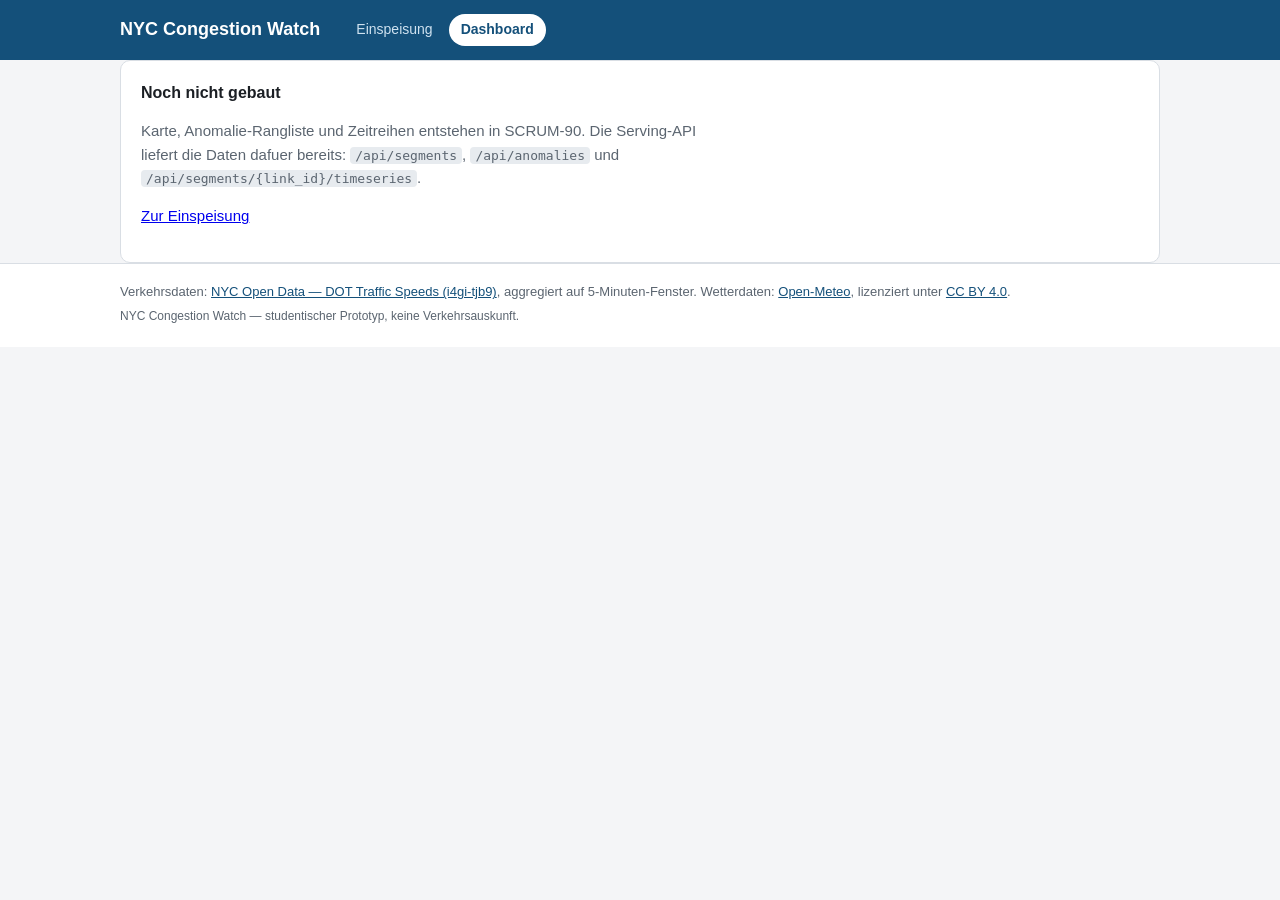
==== src/ui/dashboard.html @ 72b77bcc "SCRUM-89: Web-UI Rolle Datenlieferant - Event-Formular und Szenario-Generator" ====
<!DOCTYPE html>
<html lang="de">
<head>
  <meta charset="utf-8">
  <meta name="viewport" content="width=device-width, initial-scale=1">
  <title>NYC Congestion Watch — Dashboard</title>
  <link rel="stylesheet" href="styles.css">
  <link rel="icon" href="data:image/svg+xml,<svg xmlns='http://www.w3.org/2000/svg' viewBox='0 0 16 16'><rect width='16' height='16' rx='3' fill='%2314507a'/><path d='M3 11h10M3 8h7M3 5h4' stroke='white' stroke-width='1.6' stroke-linecap='round'/></svg>">
  <script src="config.js"></script>
</head>
<body>
<header>
  <div class="wrap">
    <h1>NYC Congestion Watch</h1>
    <nav>
      <a href="index.html">Einspeisung</a>
      <a href="dashboard.html" class="active">Dashboard</a>
    </nav>
  </div>
</header>

<main class="wrap">
  <section class="card">
    <h2>Noch nicht gebaut</h2>
    <p class="lead">
      Karte, Anomalie-Rangliste und Zeitreihen entstehen in SCRUM-90. Die
      Serving-API liefert die Daten dafuer bereits:
      <code>/api/segments</code>, <code>/api/anomalies</code> und
      <code>/api/segments/{link_id}/timeseries</code>.
    </p>
    <p><a href="index.html">Zur Einspeisung</a></p>
  </section>
</main>

<footer>
  <div class="wrap">
    <p>
      Verkehrsdaten: <a href="https://data.cityofnewyork.us/d/i4gi-tjb9" rel="noopener">NYC Open Data — DOT Traffic Speeds (i4gi-tjb9)</a>,
      aggregiert auf 5-Minuten-Fenster.
      Wetterdaten: <a href="https://open-meteo.com/" rel="noopener">Open-Meteo</a>,
      lizenziert unter <a href="https://creativecommons.org/licenses/by/4.0/" rel="noopener">CC BY 4.0</a>.
    </p>
    <p class="small">NYC Congestion Watch — studentischer Prototyp, keine Verkehrsauskunft.</p>
  </div>
</footer>
</body>
</html>
---- src/ui/styles.css ----
/* NYC Congestion Watch — UI.
 * Bewusst ohne Framework und ohne Build-Schritt: das Bundle ist statisch,
 * damit es in SCRUM-91 als schlankes nginx-Image ohne Node-Toolchain laeuft.
 */

:root {
  --bg: #f4f5f7;
  --card: #ffffff;
  --ink: #1b1f24;
  --muted: #5b6570;
  --line: #d9dee4;
  --accent: #14507a;
  --ok: #1c6b3f;
  --warn: #8a5a00;
  --err: #9b2226;
  --radius: 10px;
}

* { box-sizing: border-box; }

body {
  margin: 0;
  font: 15px/1.55 -apple-system, BlinkMacSystemFont, "Segoe UI", Roboto, sans-serif;
  color: var(--ink);
  background: var(--bg);
}

.wrap { max-width: 1080px; margin: 0 auto; padding: 0 20px; }

header {
  background: var(--accent);
  color: #fff;
}
header .wrap {
  display: flex;
  align-items: center;
  gap: 24px;
  padding-block: 14px;
  flex-wrap: wrap;
}
header h1 { font-size: 18px; margin: 0; font-weight: 600; }
header nav { display: flex; gap: 4px; }
header nav a {
  color: #cfe2f0;
  text-decoration: none;
  padding: 5px 12px;
  border-radius: 999px;
  font-size: 14px;
}
header nav a:hover { background: rgba(255, 255, 255, 0.12); color: #fff; }
header nav a.active { background: #fff; color: var(--accent); font-weight: 600; }

.status {
  margin-left: auto;
  font-size: 12px;
  padding: 4px 10px;
  border-radius: 999px;
  background: rgba(255, 255, 255, 0.16);
  white-space: nowrap;
}
.status.ok { background: rgba(255, 255, 255, 0.16); }
.status.warn { background: #f0c000; color: #2b2000; font-weight: 600; }
.status.err { background: var(--err); color: #fff; }

main { padding-block: 24px 40px; }
.lead { color: var(--muted); max-width: 70ch; margin-top: 0; }
.lead code, .note code { background: #e7ebef; padding: 1px 5px; border-radius: 4px; font-size: 13px; }

.cols {
  display: grid;
  grid-template-columns: repeat(auto-fit, minmax(340px, 1fr));
  gap: 20px;
  align-items: start;
}

.card {
  background: var(--card);
  border: 1px solid var(--line);
  border-radius: var(--radius);
  padding: 20px;
}
.card h2 { margin: 0 0 14px; font-size: 16px; }

label { display: block; margin-bottom: 14px; font-size: 13px; color: var(--muted); }
label > select,
label > input:not([type="checkbox"]):not([type="radio"]) {
  display: block;
  width: 100%;
  margin-top: 5px;
}
select, input, button {
  font: inherit;
  color: inherit;
  padding: 7px 9px;
  border: 1px solid var(--line);
  border-radius: 6px;
  background: #fff;
}
input[type="range"] { padding: 0; border: none; flex: 1; }
.row { display: flex; align-items: center; gap: 10px; margin-top: 5px; }
.row > label { margin-bottom: 0; flex: 1; }
.row input[type="number"] { width: 90px; }
.unit { color: var(--muted); font-size: 13px; }

fieldset { border: 1px solid var(--line); border-radius: 6px; padding: 10px 12px; margin: 0 0 14px; }
legend { font-size: 12px; color: var(--muted); padding: 0 4px; }
.radio, .check { display: flex; gap: 8px; align-items: flex-start; margin: 0 0 6px; color: var(--ink); }
.radio span, .check span { font-size: 13px; color: var(--muted); }
.radio strong, .check strong { color: var(--ink); }

details { margin-bottom: 14px; }
summary { cursor: pointer; font-size: 13px; color: var(--accent); margin-bottom: 10px; }

button[type="submit"] {
  background: var(--accent);
  color: #fff;
  border-color: var(--accent);
  padding: 9px 18px;
  cursor: pointer;
  font-weight: 600;
}
button[type="submit"]:hover:not(:disabled) { background: #10405f; }
button:disabled { opacity: 0.55; cursor: progress; }

.hint { font-size: 12px; color: var(--muted); margin: -8px 0 14px; }

.result { display: block; margin-top: 16px; font-size: 14px; }
.result:empty { display: none; }
.result.ok { border-left: 3px solid var(--ok); padding-left: 12px; }
.result.err { border-left: 3px solid var(--err); padding-left: 12px; }
.result dl { display: grid; gap: 2px; margin: 10px 0; }
.result dl div { display: flex; gap: 8px; font-size: 13px; }
.result dt { color: var(--muted); min-width: 88px; }
.result dd { margin: 0; }
.result .note { color: var(--muted); font-size: 13px; margin: 8px 0 0; }
code { font-family: ui-monospace, SFMono-Regular, Menlo, monospace; font-size: 12px; }

.tag { font-size: 11px; padding: 2px 7px; border-radius: 999px; }
.tag.warn { background: #f0c000; color: #2b2000; font-weight: 600; }

.bar { height: 7px; background: #e7ebef; border-radius: 999px; margin: 12px 0 0; overflow: hidden; }
.bar span { display: block; height: 100%; background: var(--accent); transition: width 0.4s; }

footer {
  border-top: 1px solid var(--line);
  background: #fff;
  padding-block: 18px;
  font-size: 13px;
  color: var(--muted);
}
footer p { margin: 0 0 4px; }
footer a { color: var(--accent); }
footer .small { font-size: 12px; }
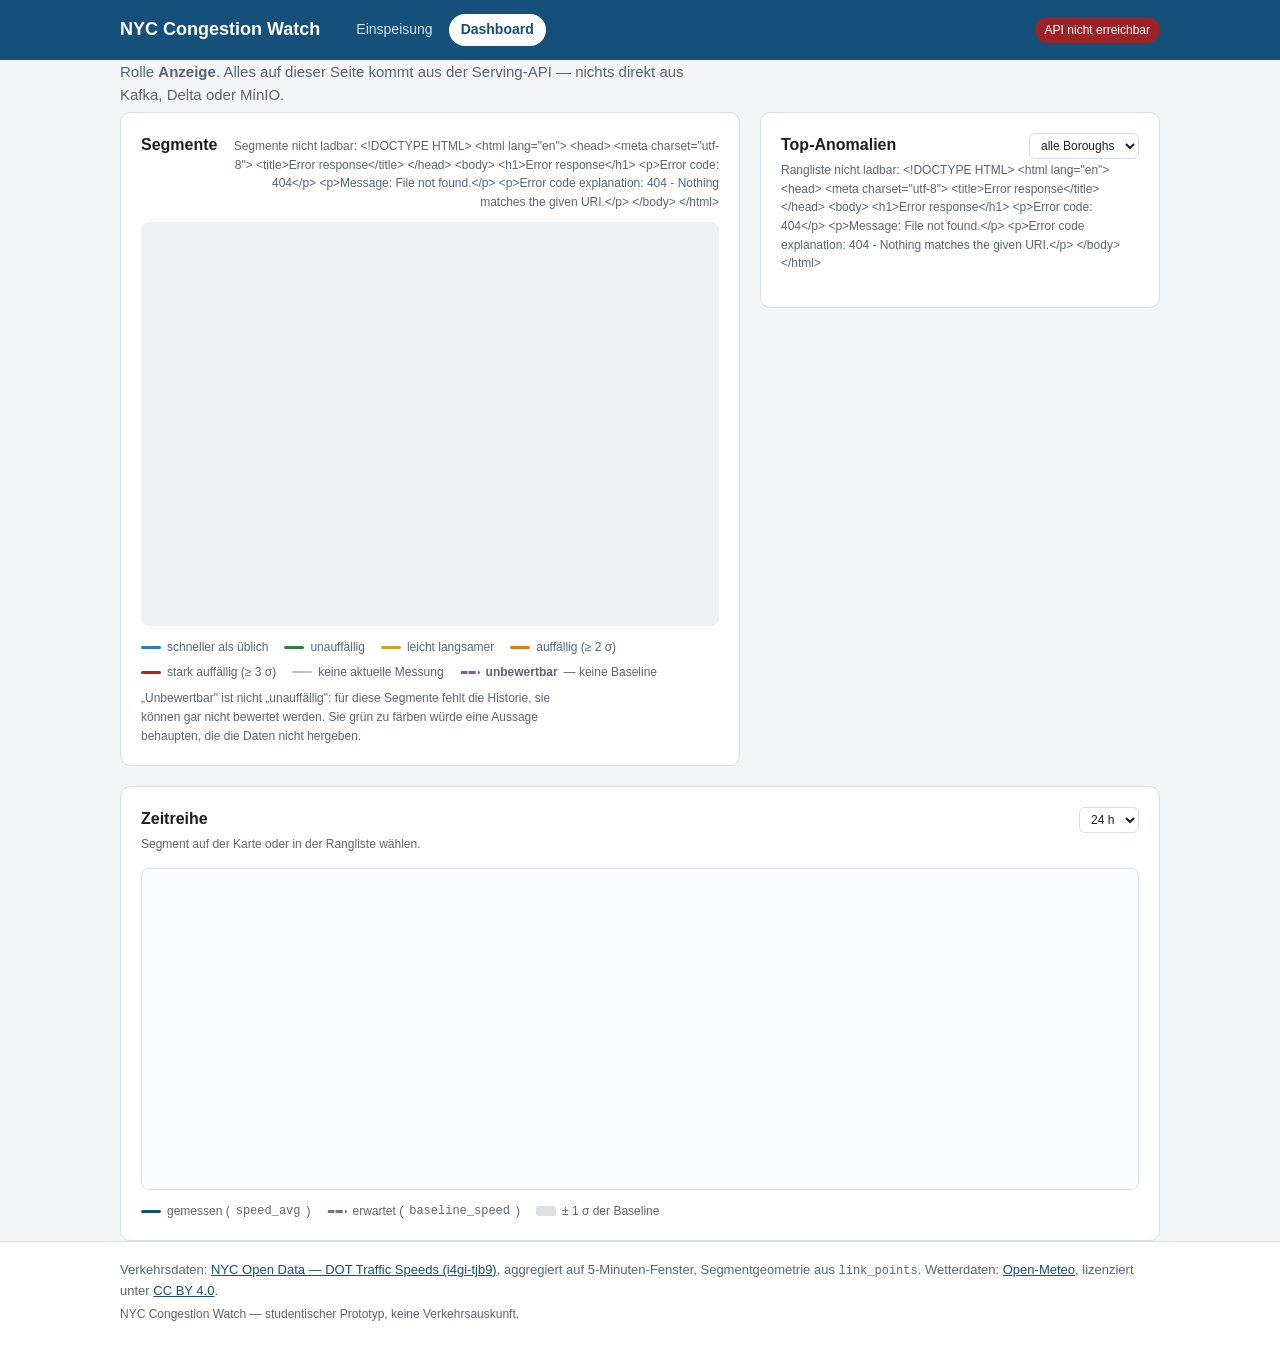
==== commit 293e1714: "SCRUM-90: Web-UI Rolle Anzeige - Live-Dashboard mit Karte und Zeitreihen" ====
--- a/src/ui/dashboard.html
+++ b/src/ui/dashboard.html
@@ -16,19 +16,82 @@
       <a href="index.html">Einspeisung</a>
       <a href="dashboard.html" class="active">Dashboard</a>
     </nav>
+    <span id="api-status" class="status" title="Zustand der Serving-API">API …</span>
   </div>
 </header>
 
-<main class="wrap">
-  <section class="card">
-    <h2>Noch nicht gebaut</h2>
+<main class="wrap dash">
+  <div class="dash-head">
     <p class="lead">
-      Karte, Anomalie-Rangliste und Zeitreihen entstehen in SCRUM-90. Die
-      Serving-API liefert die Daten dafuer bereits:
-      <code>/api/segments</code>, <code>/api/anomalies</code> und
-      <code>/api/segments/{link_id}/timeseries</code>.
+      Rolle <strong>Anzeige</strong>. Alles auf dieser Seite kommt aus der
+      Serving-API — nichts direkt aus Kafka, Delta oder MinIO.
     </p>
-    <p><a href="index.html">Zur Einspeisung</a></p>
+    <p class="hint" id="freshness">&nbsp;</p>
+  </div>
+
+  <div class="dash-grid">
+    <!-- Karte ------------------------------------------------------------ -->
+    <section class="card map-card">
+      <div class="card-head">
+        <h2>Segmente</h2>
+        <span class="hint" id="map-counts">&nbsp;</span>
+      </div>
+      <div id="map-wrap">
+        <svg id="map" viewBox="0 0 1000 700" preserveAspectRatio="xMidYMid meet"
+             role="img" aria-label="Karte der überwachten Straßensegmente"></svg>
+        <div id="map-tip" class="tip" hidden></div>
+      </div>
+      <ul class="legend">
+        <li><i class="sw s-neg"></i>schneller als üblich</li>
+        <li><i class="sw s-0"></i>unauffällig</li>
+        <li><i class="sw s-1"></i>leicht langsamer</li>
+        <li><i class="sw s-2"></i>auffällig (≥ 2 σ)</li>
+        <li><i class="sw s-3"></i>stark auffällig (≥ 3 σ)</li>
+        <li><i class="sw s-stale"></i>keine aktuelle Messung</li>
+        <li><i class="sw s-nobase"></i><strong>unbewertbar</strong> — keine Baseline</li>
+      </ul>
+      <p class="hint legend-note">
+        „Unbewertbar" ist nicht „unauffällig": für diese Segmente fehlt die
+        Historie, sie können gar nicht bewertet werden. Sie grün zu färben
+        würde eine Aussage behaupten, die die Daten nicht hergeben.
+      </p>
+    </section>
+
+    <!-- Rangliste --------------------------------------------------------- -->
+    <section class="card rank-card">
+      <div class="card-head">
+        <h2>Top-Anomalien</h2>
+        <select id="borough-filter" class="mini">
+          <option value="">alle Boroughs</option>
+        </select>
+      </div>
+      <p class="hint" id="rank-meta">&nbsp;</p>
+      <ol id="rank-list" class="rank"></ol>
+    </section>
+  </div>
+
+  <!-- Zeitreihe ----------------------------------------------------------- -->
+  <section class="card chart-card">
+    <div class="card-head">
+      <h2 id="chart-title">Zeitreihe</h2>
+      <span class="row mini-row">
+        <select id="chart-hours" class="mini">
+          <option value="6">6 h</option>
+          <option value="24" selected>24 h</option>
+          <option value="72">72 h</option>
+        </select>
+      </span>
+    </div>
+    <p class="hint" id="chart-meta">Segment auf der Karte oder in der Rangliste wählen.</p>
+    <div id="chart-wrap">
+      <svg id="chart" viewBox="0 0 1000 320" preserveAspectRatio="none"
+           role="img" aria-label="Zeitreihe der gemessenen Geschwindigkeit"></svg>
+    </div>
+    <ul class="legend">
+      <li><i class="sw c-speed"></i>gemessen (<code>speed_avg</code>)</li>
+      <li><i class="sw c-base"></i>erwartet (<code>baseline_speed</code>)</li>
+      <li><i class="sw c-band"></i>± 1 σ der Baseline</li>
+    </ul>
   </section>
 </main>
 
@@ -36,12 +99,14 @@
   <div class="wrap">
     <p>
       Verkehrsdaten: <a href="https://data.cityofnewyork.us/d/i4gi-tjb9" rel="noopener">NYC Open Data — DOT Traffic Speeds (i4gi-tjb9)</a>,
-      aggregiert auf 5-Minuten-Fenster.
+      aggregiert auf 5-Minuten-Fenster, Segmentgeometrie aus <code>link_points</code>.
       Wetterdaten: <a href="https://open-meteo.com/" rel="noopener">Open-Meteo</a>,
       lizenziert unter <a href="https://creativecommons.org/licenses/by/4.0/" rel="noopener">CC BY 4.0</a>.
     </p>
     <p class="small">NYC Congestion Watch — studentischer Prototyp, keine Verkehrsauskunft.</p>
   </div>
 </footer>
+
+<script type="module" src="js/dashboard.js"></script>
 </body>
 </html>
--- a/src/ui/styles.css
+++ b/src/ui/styles.css
@@ -151,3 +151,159 @@
 footer p { margin: 0 0 4px; }
 footer a { color: var(--accent); }
 footer .small { font-size: 12px; }
+
+/* ==========================================================================
+   Dashboard (SCRUM-90)
+   ========================================================================== */
+
+/* Farbskala fuer den congestion_score. Sequenziell von "schneller als
+   erwartet" bis "stark auffaellig" — und daneben zwei Zustaende, die
+   BEWUSST nicht Teil dieser Skala sind:
+     --st-stale   keine aktuelle Messung  (grau, duenn)
+     --st-nobase  unbewertbar             (violett, gestrichelt)
+   Gestrichelt und in anderer Farbfamilie, damit "wissen wir nicht" nicht
+   wie ein Wert auf der Skala aussieht. */
+:root {
+  --st-neg: #2b7bba;
+  --st-0: #2e7d4f;
+  --st-1: #c9a227;
+  --st-2: #e07a1f;
+  --st-3: #b3261e;
+  --st-stale: #b8c0c8;
+  --st-nobase: #7a5ea8;
+}
+
+.dash-head { display: flex; justify-content: space-between; align-items: baseline; gap: 20px; flex-wrap: wrap; }
+.dash-head .lead { margin-bottom: 6px; }
+.dash-head .hint { margin: 0; white-space: nowrap; }
+
+.dash-grid {
+  display: grid;
+  grid-template-columns: minmax(0, 1.55fr) minmax(300px, 1fr);
+  gap: 20px;
+  align-items: start;
+}
+@media (max-width: 900px) { .dash-grid { grid-template-columns: 1fr; } }
+
+.card-head { display: flex; align-items: baseline; justify-content: space-between; gap: 12px; margin-bottom: 10px; }
+.card-head h2 { margin: 0; }
+.card-head .hint { margin: 0; text-align: right; }
+select.mini { font-size: 12px; padding: 4px 7px; }
+.mini-row { margin: 0; }
+
+/* --- Karte --------------------------------------------------------------- */
+
+#map-wrap { position: relative; background: #eef1f4; border-radius: 8px; overflow: hidden; }
+#map { display: block; width: 100%; height: auto; }
+
+.seg {
+  fill: none;
+  stroke-width: 3.5;
+  stroke-linecap: round;
+  stroke-linejoin: round;
+  cursor: pointer;
+  transition: stroke-width 0.12s;
+}
+.seg:hover { stroke-width: 6; }
+.seg.is-selected { stroke-width: 6.5; filter: drop-shadow(0 0 3px rgba(0, 0, 0, 0.45)); }
+
+.st-sneg { stroke: var(--st-neg); }
+.st-s0 { stroke: var(--st-0); }
+.st-s1 { stroke: var(--st-1); }
+.st-s2 { stroke: var(--st-2); }
+.st-s3 { stroke: var(--st-3); }
+.st-stale { stroke: var(--st-stale); stroke-width: 2; }
+.st-nobase { stroke: var(--st-nobase); stroke-dasharray: 5 4; stroke-width: 2.5; }
+
+.map-empty { fill: var(--muted); font-size: 15px; }
+
+.tip {
+  position: absolute;
+  pointer-events: none;
+  background: rgba(27, 31, 36, 0.94);
+  color: #fff;
+  padding: 7px 10px;
+  border-radius: 6px;
+  font-size: 12px;
+  line-height: 1.4;
+  max-width: 240px;
+  z-index: 5;
+}
+.tip strong { display: block; }
+.tip span { display: block; color: #c9d2da; }
+
+/* --- Legende ------------------------------------------------------------- */
+
+.legend {
+  list-style: none;
+  display: flex;
+  flex-wrap: wrap;
+  gap: 6px 16px;
+  padding: 0;
+  margin: 12px 0 0;
+  font-size: 12px;
+  color: var(--muted);
+}
+.legend li { display: flex; align-items: center; gap: 6px; }
+.legend .sw { width: 20px; height: 0; border-top: 3.5px solid var(--line); border-radius: 2px; }
+.sw.s-neg { border-color: var(--st-neg); }
+.sw.s-0 { border-color: var(--st-0); }
+.sw.s-1 { border-color: var(--st-1); }
+.sw.s-2 { border-color: var(--st-2); }
+.sw.s-3 { border-color: var(--st-3); }
+.sw.s-stale { border-color: var(--st-stale); border-top-width: 2px; }
+.sw.s-nobase { border-color: var(--st-nobase); border-top-style: dashed; }
+.sw.c-speed { border-color: var(--accent); }
+.sw.c-base { border-color: #6b7885; border-top-style: dashed; }
+.sw.c-band { border-top: none; height: 10px; background: rgba(107, 120, 133, 0.22); border-radius: 2px; }
+.legend-note { margin: 8px 0 0; max-width: 66ch; }
+/* In der Legende steht code inline im Fliesstext — ohne das eigene Padding,
+   sonst reisst es die Zeile auseinander. */
+.legend code { background: none; padding: 0; }
+
+/* --- Rangliste ----------------------------------------------------------- */
+
+.rank { list-style: none; margin: 0; padding: 0; }
+.rank-item {
+  display: flex;
+  gap: 12px;
+  align-items: center;
+  padding: 9px 8px;
+  border-radius: 7px;
+  cursor: pointer;
+  border-bottom: 1px solid var(--line);
+}
+.rank-item:last-child { border-bottom: none; }
+.rank-item:hover { background: #f0f3f6; }
+.rank-item.is-selected { background: #e4edf4; }
+.rank-item .score {
+  min-width: 46px;
+  text-align: center;
+  font-weight: 700;
+  font-size: 16px;
+  padding: 4px 0;
+  border-radius: 6px;
+  color: #fff;
+}
+.rank-item .score small { font-size: 10px; font-weight: 500; opacity: 0.85; }
+.score.st-s1 { background: var(--st-1); }
+.score.st-s2 { background: var(--st-2); }
+.score.st-s3 { background: var(--st-3); }
+.score.st-s0, .score.st-sneg { background: var(--st-0); }
+.rank-body { display: flex; flex-direction: column; min-width: 0; }
+.rank-body strong { font-size: 13px; overflow: hidden; text-overflow: ellipsis; white-space: nowrap; }
+.rank-body small { font-size: 12px; color: var(--muted); }
+.rank-empty { padding: 14px 4px; color: var(--muted); font-size: 13px; }
+
+/* --- Zeitreihe ----------------------------------------------------------- */
+
+.chart-card { margin-top: 20px; }
+#chart-wrap { background: #fbfcfd; border: 1px solid var(--line); border-radius: 8px; }
+#chart { display: block; width: 100%; height: 320px; }
+
+.grid { stroke: #e3e8ed; stroke-width: 1; }
+.axis { fill: var(--muted); font-size: 11px; }
+.band { fill: rgba(107, 120, 133, 0.18); stroke: none; }
+.line-base { fill: none; stroke: #6b7885; stroke-width: 1.6; stroke-dasharray: 5 4; }
+.line-speed { fill: none; stroke: var(--accent); stroke-width: 2.2; stroke-linejoin: round; }
+.dot-speed { fill: var(--accent); }
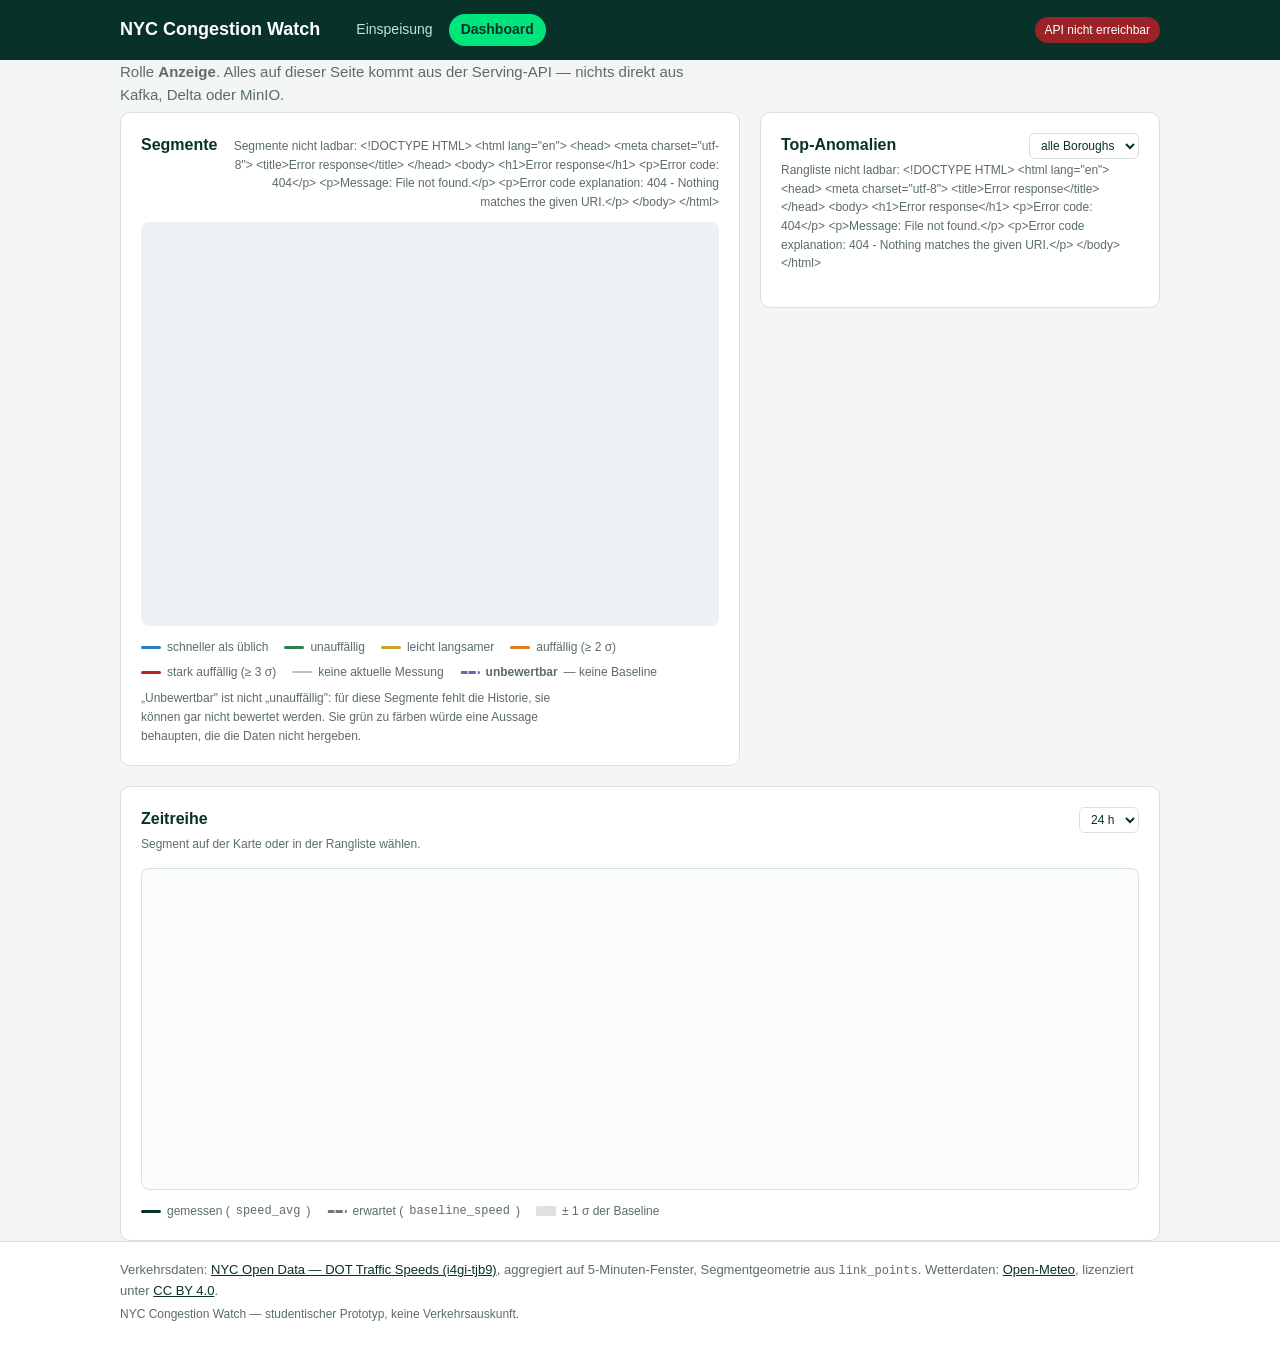
==== commit 6f671690: "Anpassung typos in UI und verbesserung der farbgebung, außerdem bug fix mit api anzeige in UI" ====
--- a/src/ui/dashboard.html
+++ b/src/ui/dashboard.html
@@ -5,7 +5,7 @@
   <meta name="viewport" content="width=device-width, initial-scale=1">
   <title>NYC Congestion Watch — Dashboard</title>
   <link rel="stylesheet" href="styles.css">
-  <link rel="icon" href="data:image/svg+xml,<svg xmlns='http://www.w3.org/2000/svg' viewBox='0 0 16 16'><rect width='16' height='16' rx='3' fill='%2314507a'/><path d='M3 11h10M3 8h7M3 5h4' stroke='white' stroke-width='1.6' stroke-linecap='round'/></svg>">
+  <link rel="icon" href="data:image/svg+xml,<svg xmlns='http://www.w3.org/2000/svg' viewBox='0 0 16 16'><rect width='16' height='16' rx='3' fill='%2308312A'/><path d='M3 11h10M3 8h7M3 5h4' stroke='%2300E47C' stroke-width='1.6' stroke-linecap='round'/></svg>">
   <script src="config.js"></script>
 </head>
 <body>
--- a/src/ui/styles.css
+++ b/src/ui/styles.css
@@ -1,16 +1,17 @@
 /* NYC Congestion Watch — UI.
  * Bewusst ohne Framework und ohne Build-Schritt: das Bundle ist statisch,
- * damit es in SCRUM-91 als schlankes nginx-Image ohne Node-Toolchain laeuft.
+ * damit es in SCRUM-91 als schlankes nginx-Image ohne Node-Toolchain läuft.
  */
 
 :root {
-  --bg: #f4f5f7;
+  --bg: #f3f6f5;
   --card: #ffffff;
-  --ink: #1b1f24;
-  --muted: #5b6570;
-  --line: #d9dee4;
-  --accent: #14507a;
-  --ok: #1c6b3f;
+  --ink: #08312a;
+  --muted: #5b6d67;
+  --line: #d7e2de;
+  --accent: #08312a;
+  --accent-bright: #00e47c;
+  --ok: #00a862;
   --warn: #8a5a00;
   --err: #9b2226;
   --radius: 10px;
@@ -41,14 +42,14 @@
 header h1 { font-size: 18px; margin: 0; font-weight: 600; }
 header nav { display: flex; gap: 4px; }
 header nav a {
-  color: #cfe2f0;
+  color: #b9e8d3;
   text-decoration: none;
   padding: 5px 12px;
   border-radius: 999px;
   font-size: 14px;
 }
 header nav a:hover { background: rgba(255, 255, 255, 0.12); color: #fff; }
-header nav a.active { background: #fff; color: var(--accent); font-weight: 600; }
+header nav a.active { background: var(--accent-bright); color: var(--accent); font-weight: 600; }
 
 .status {
   margin-left: auto;
@@ -112,14 +113,14 @@
 summary { cursor: pointer; font-size: 13px; color: var(--accent); margin-bottom: 10px; }
 
 button[type="submit"] {
-  background: var(--accent);
-  color: #fff;
-  border-color: var(--accent);
+  background: var(--accent-bright);
+  color: var(--accent);
+  border-color: var(--accent-bright);
   padding: 9px 18px;
   cursor: pointer;
-  font-weight: 600;
-}
-button[type="submit"]:hover:not(:disabled) { background: #10405f; }
+  font-weight: 700;
+}
+button[type="submit"]:hover:not(:disabled) { background: #00c76d; border-color: #00c76d; }
 button:disabled { opacity: 0.55; cursor: progress; }
 
 .hint { font-size: 12px; color: var(--muted); margin: -8px 0 14px; }
@@ -139,7 +140,7 @@
 .tag.warn { background: #f0c000; color: #2b2000; font-weight: 600; }
 
 .bar { height: 7px; background: #e7ebef; border-radius: 999px; margin: 12px 0 0; overflow: hidden; }
-.bar span { display: block; height: 100%; background: var(--accent); transition: width 0.4s; }
+.bar span { display: block; height: 100%; background: var(--accent-bright); transition: width 0.4s; }
 
 footer {
   border-top: 1px solid var(--line);
@@ -156,10 +157,10 @@
    Dashboard (SCRUM-90)
    ========================================================================== */
 
-/* Farbskala fuer den congestion_score. Sequenziell von "schneller als
-   erwartet" bis "stark auffaellig" — und daneben zwei Zustaende, die
+/* Farbskala für den congestion_score. Sequenziell von "schneller als
+   erwartet" bis "stark auffällig" — und daneben zwei Zustände, die
    BEWUSST nicht Teil dieser Skala sind:
-     --st-stale   keine aktuelle Messung  (grau, duenn)
+     --st-stale   keine aktuelle Messung  (grau, dünn)
      --st-nobase  unbewertbar             (violett, gestrichelt)
    Gestrichelt und in anderer Farbfamilie, damit "wissen wir nicht" nicht
    wie ein Wert auf der Skala aussieht. */
@@ -257,8 +258,8 @@
 .sw.c-base { border-color: #6b7885; border-top-style: dashed; }
 .sw.c-band { border-top: none; height: 10px; background: rgba(107, 120, 133, 0.22); border-radius: 2px; }
 .legend-note { margin: 8px 0 0; max-width: 66ch; }
-/* In der Legende steht code inline im Fliesstext — ohne das eigene Padding,
-   sonst reisst es die Zeile auseinander. */
+/* In der Legende steht code inline im Fließtext — ohne das eigene Padding,
+   sonst reißt es die Zeile auseinander. */
 .legend code { background: none; padding: 0; }
 
 /* --- Rangliste ----------------------------------------------------------- */
@@ -275,7 +276,7 @@
 }
 .rank-item:last-child { border-bottom: none; }
 .rank-item:hover { background: #f0f3f6; }
-.rank-item.is-selected { background: #e4edf4; }
+.rank-item.is-selected { background: #e2f6ec; }
 .rank-item .score {
   min-width: 46px;
   text-align: center;
